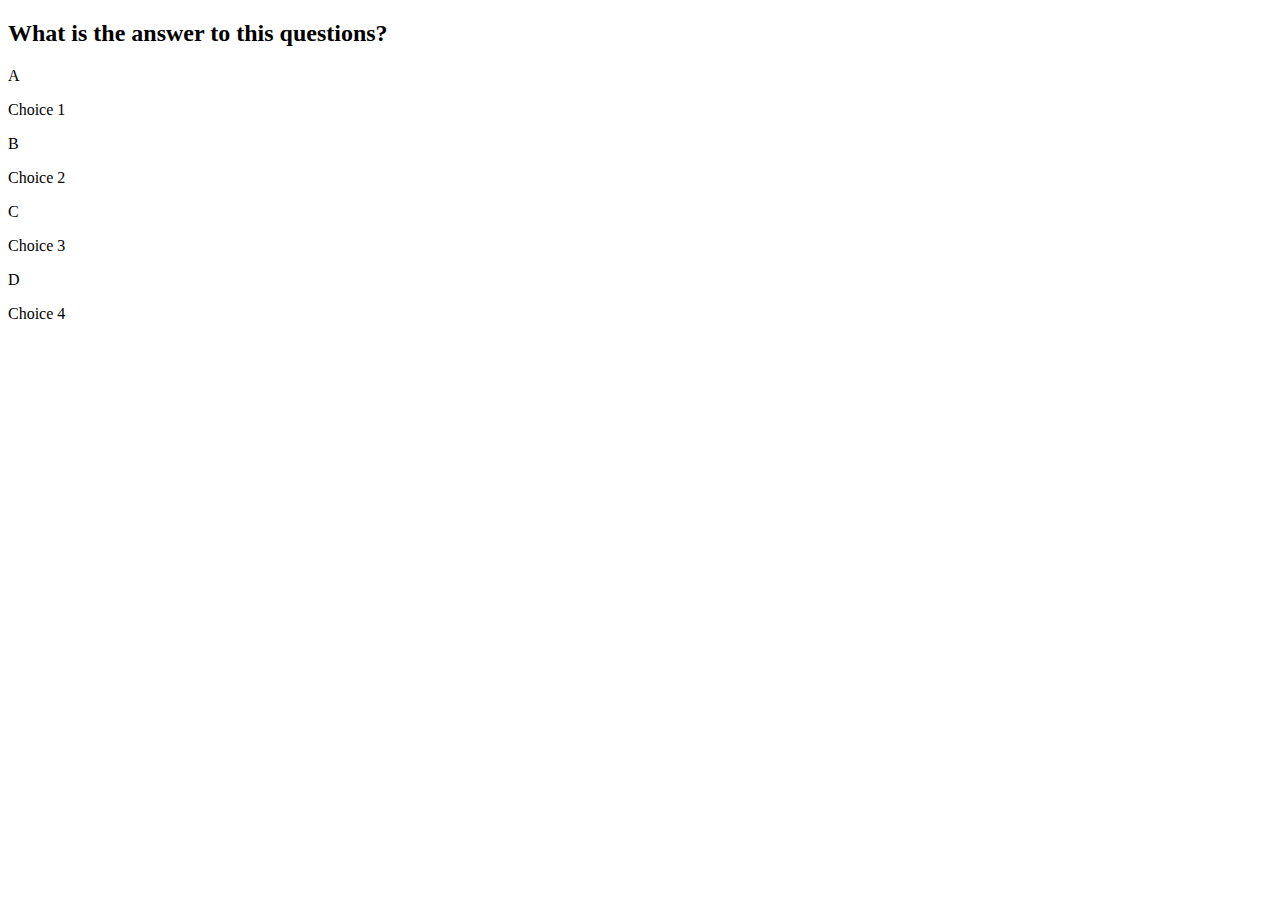
==== quiz.html @ 9b292b8f "added css links to quiz.html" ====
<!DOCTYPE html>
<html lang="en">
<head>
    <meta charset="UTF-8">
    <meta name="viewport" content="width=device-width, initial-scale=1.0">
    <meta http-equiv="X-UA-Compatible" content="ie=edge">
    <title>Quiz Game- Play - WCG project</title>
    <link rel="stylesheet" href="app.css" />
    <link rel="stylesheet" href="game.css" />
</head>
<body>
        <div class="container">
                <div id="game" class="justify-center flex-column">
                  <h2 id="quesiton">What is the answer to this questions?</h2>
                  <div class="choice-container">
                    <p class="choice-prefix">A</p>
                    <p class="choice-text" data-number="1">Choice 1</p>
                  </div>
                  <div class="choice-container">
                    <p class="choice-prefix">B</p>
                    <p class="choice-text" data-number="2" >Choice 2</p>
                  </div>
                  <div class="choice-container">
                    <p class="choice-prefix">C</p>
                    <p class="choice-text" data-number="3">Choice 3</p>
                  </div>
                  <div class="choice-container">
                    <p class="choice-prefix">D</p>
                    <p class="choice-text" data-number="4">Choice 4</p>
                  </div>
                </div>
              </div>


              <script src="quiz.js"></script>
</body>
</html>
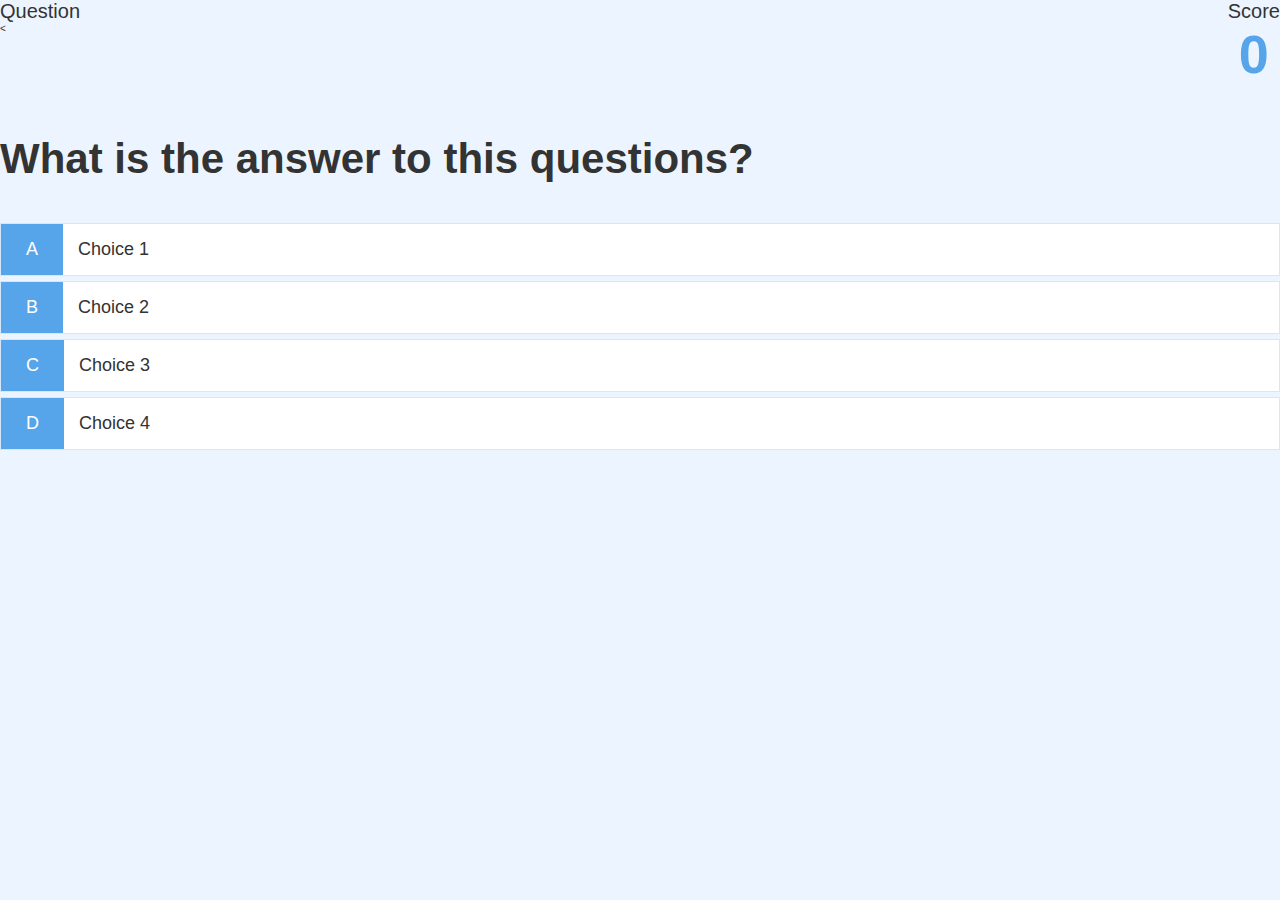
==== commit c19b5c3c: "progress bar" ====
--- a/quiz.html
+++ b/quiz.html
@@ -9,6 +9,28 @@
     <link rel="stylesheet" href="game.css" />
 </head>
 <body>
+        <div class="container">
+                <div id="game" class="justify-center flex-column">
+                  <div id="hud">
+                    <div id="hud-item">
+                            <p id="progressText" class="hud-prefix">
+                        Question
+                      </p>
+
+                      < <div id="progressBar">
+              <div id="progressBarFull"></div>
+            </div>
+          </div>
+                    <div id="hud-item">
+                      <p class="hud-prefix">
+                        Score
+                      </p>
+                      <h1 class="hud-main-text" id="score">
+                        0
+                      </h1>
+                    </div>
+                  </div>
+
         <div class="container">
                 <div id="game" class="justify-center flex-column">
                   <h2 id="quesiton">What is the answer to this questions?</h2>
--- a/app.css
+++ b/app.css
@@ -0,0 +1,42 @@
+:root {
+    background-color: #ecf5ff;
+    font-size: 62.5%;
+  }
+  
+  * {
+    box-sizing: border-box;
+    font-family: Arial, Helvetica, sans-serif;
+    margin: 0;
+    padding: 0;
+    color: #333;
+  }
+  
+  h1,
+  h2,
+  h3,
+  h4 {
+    margin-bottom: 1rem;
+  }
+  
+  h1 {
+    font-size: 5.4rem;
+    color: #56a5eb;
+    margin-bottom: 5rem;
+  }
+  
+  h1 > span {
+    font-size: 2.4rem;
+    font-weight: 500;
+  }
+  
+  h2 {
+    font-size: 4.2rem;
+    margin-bottom: 4rem;
+    font-weight: 700;
+  }
+  
+  h3 {
+    font-size: 2.8rem;
+    font-weight: 500;
+  }
+  --- a/game.css
+++ b/game.css
@@ -0,0 +1,47 @@
+.choice-container {
+    display: flex;
+    margin-bottom: 0.5rem;
+    width: 100%;
+    font-size: 1.8rem;
+    border: 0.1rem solid rgb(86, 165, 235, 0.25);
+    background-color: white;
+  }
+  .choice-container:hover {
+    cursor: pointer;
+    box-shadow: 0 0.4rem 1.4rem 0 rgba(86, 185, 235, 0.5);
+    transform: translateY(-0.1rem);
+    transition: transform 150ms;
+  }
+  
+  .choice-prefix {
+    padding: 1.5rem 2.5rem;
+    background-color: #56a5eb;
+    color: white;
+  }
+  
+  .choice-text {
+    padding: 1.5rem;
+    width: 100%;
+  }
+
+  .correct {
+    background-color: #28a745;
+  }
+  
+  .incorrect {
+    background-color: #dc3545;
+  }
+
+  #hud {
+    display: flex;
+    justify-content: space-between;
+  }
+  
+  .hud-prefix {
+    text-align: center;
+    font-size: 2rem;
+  }
+  
+  .hud-main-text {
+    text-align: center;
+  }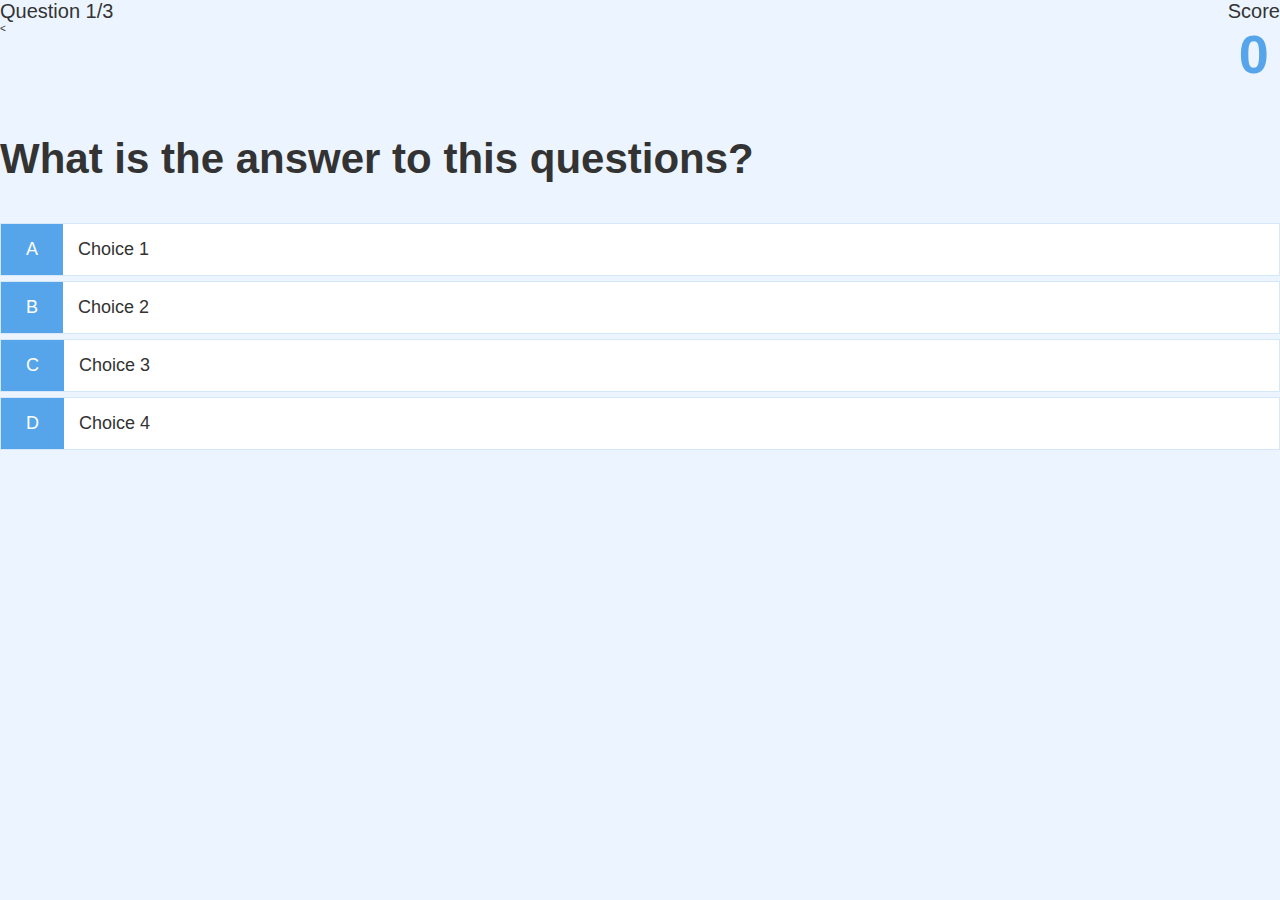
==== commit dbe153e7: "exchanged counter functions for progress function" ====
--- a/quiz.html
+++ b/quiz.html
@@ -31,8 +31,7 @@
                     </div>
                   </div>
 
-        <div class="container">
-                <div id="game" class="justify-center flex-column">
+
                   <h2 id="quesiton">What is the answer to this questions?</h2>
                   <div class="choice-container">
                     <p class="choice-prefix">A</p>
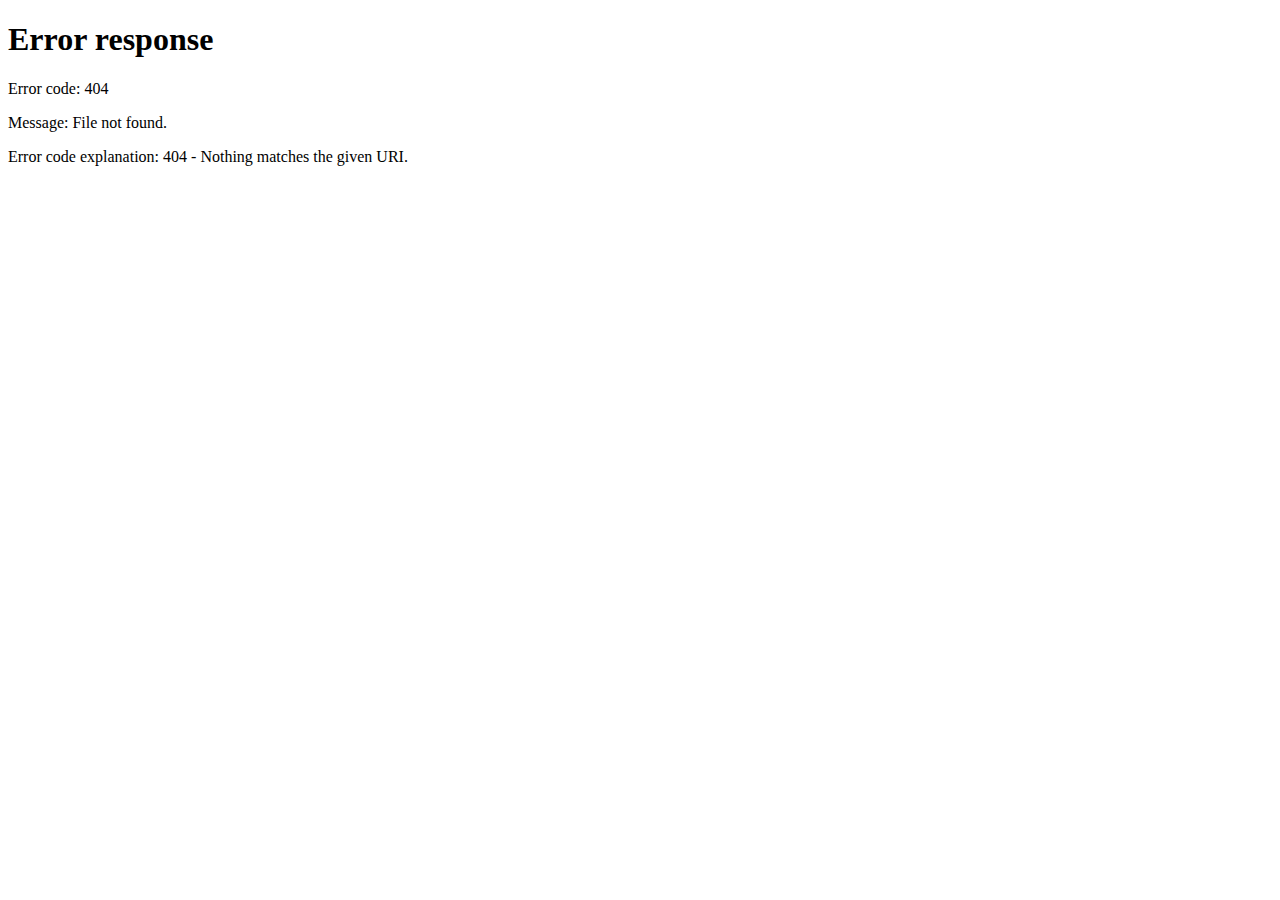
==== commit 51f9f0a6: "buttons and forms css" ====
--- a/quiz.html
+++ b/quiz.html
@@ -17,7 +17,7 @@
                         Question
                       </p>
 
-                      < <div id="progressBar">
+                       <div id="progressBar">
               <div id="progressBarFull"></div>
             </div>
           </div>
--- a/app.css
+++ b/app.css
@@ -39,4 +39,111 @@
     font-size: 2.8rem;
     font-weight: 500;
   }
-  +  
+  .btn {
+    font-size: 1.8rem;
+    padding: 1rem 0;
+    width: 20rem;
+    text-align: center;
+    border: 0.1rem solid #56a5eb;
+    margin-bottom: 1rem;
+    text-decoration: none;
+    color: #56a5eb;
+    background-color: white;
+  }
+  
+  .btn:hover {
+    cursor: pointer;
+    box-shadow: 0 0.4rem 1.4rem 0 rgba(86, 185, 235, 0.5);
+    transform: translateY(-0.1rem);
+    transition: transform 150ms;
+  }
+  
+  .btn[disabled]:hover {
+    cursor: not-allowed;
+    box-shadow: none;
+    transform: none;
+  }
+
+  .container {
+    width: 100vw;
+    height: 100vh;
+    display: flex;
+    justify-content: center;
+    align-items: center;
+    max-width: 80rem;
+    margin: 0 auto;
+    padding: 2rem;
+  }
+  
+  .container > * {
+    width: 100%;
+  }
+  
+  .flex-column {
+    display: flex;
+    flex-direction: column;
+  }
+  
+  .flex-center {
+    justify-content: center;
+    align-items: center;
+  }
+  
+  .justify-center {
+    justify-content: center;
+  }
+  
+  .text-center {
+    text-align: center;
+  }
+  
+  .hidden {
+    display: none;
+  }
+
+  .btn {
+    font-size: 1.8rem;
+    padding: 1rem 0;
+    width: 20rem;
+    text-align: center;
+    border: 0.1rem solid #56a5eb;
+    margin-bottom: 1rem;
+    text-decoration: none;
+    color: #56a5eb;
+    background-color: white;
+  }
+  
+  .btn:hover {
+    cursor: pointer;
+    box-shadow: 0 0.4rem 1.4rem 0 rgba(86, 185, 235, 0.5);
+    transform: translateY(-0.1rem);
+    transition: transform 150ms;
+  }
+  
+  .btn[disabled]:hover {
+    cursor: not-allowed;
+    box-shadow: none;
+    transform: none;
+  }
+  
+
+  form {
+    width: 100%;
+    display: flex;
+    flex-direction: column;
+    align-items: center;
+  }
+  
+  input {
+    margin-bottom: 1rem;
+    width: 20rem;
+    padding: 1.5rem;
+    font-size: 1.8rem;
+    border: none;
+    box-shadow: 0 0.1rem 1.4rem 0 rgba(86, 185, 235, 0.5);
+  }
+  
+  input::placeholder {
+    color: #aaa;
+  }--- a/game.css
+++ b/game.css
@@ -44,4 +44,17 @@
   
   .hud-main-text {
     text-align: center;
+  }
+
+  #progressBar {
+    width: 20rem;
+    height: 4rem;
+    border: 0.3rem solid #56a5eb;
+    margin-top: 1.5rem;
+  }
+  
+  #progressBarFull {
+    height: 3.4rem;
+    background-color: #56a5eb;
+    width: 0%;
   }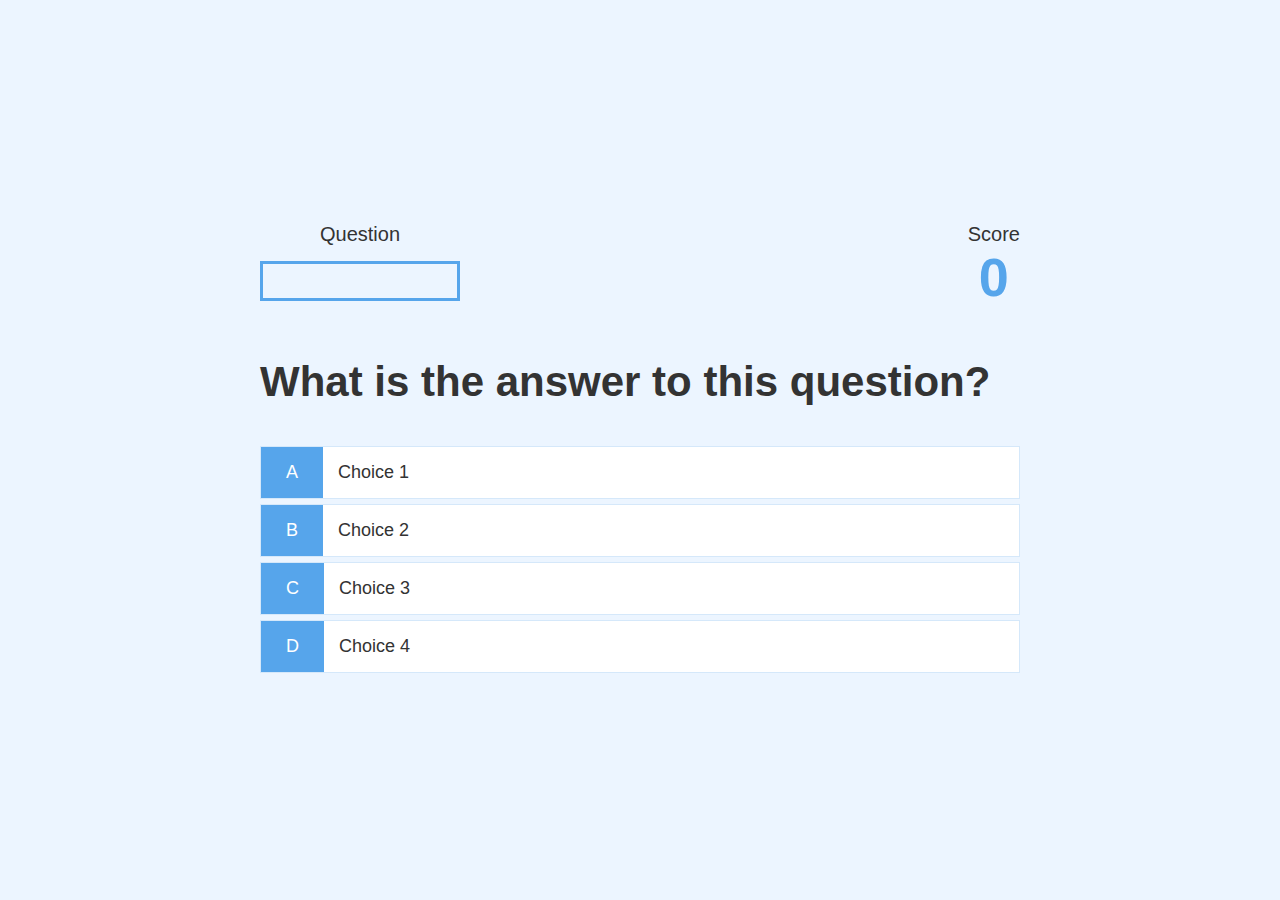
==== commit e3b3560d: "code optimized" ====
--- a/quiz.html
+++ b/quiz.html
@@ -1,58 +1,54 @@
 <!DOCTYPE html>
 <html lang="en">
 <head>
-    <meta charset="UTF-8">
-    <meta name="viewport" content="width=device-width, initial-scale=1.0">
-    <meta http-equiv="X-UA-Compatible" content="ie=edge">
-    <title>Quiz Game- Play - WCG project</title>
-    <link rel="stylesheet" href="app.css" />
-    <link rel="stylesheet" href="game.css" />
+  <meta charset="UTF-8">
+  <meta name="viewport" content="width=device-width, initial-scale=1.0">
+  <meta http-equiv="X-UA-Compatible" content="ie=edge">
+  <title>Quiz Game - Play - WCG project</title>
+  <link rel="stylesheet" href="reset.css">
+  <link rel="stylesheet" href="app.css">
+  <link rel="stylesheet" href="game.css">
 </head>
 <body>
-        <div class="container">
-                <div id="game" class="justify-center flex-column">
-                  <div id="hud">
-                    <div id="hud-item">
-                            <p id="progressText" class="hud-prefix">
-                        Question
-                      </p>
-
-                       <div id="progressBar">
-              <div id="progressBarFull"></div>
-            </div>
+  <main class="container">
+    <div id="game" class="justify-center flex-column">
+      <div id="hud">
+        <div id="hud-item">
+          <p id="progressText" class="hud-prefix">
+            Question
+          </p>
+          <div id="progressBar">
+            <div id="progressBarFull"></div>
           </div>
-                    <div id="hud-item">
-                      <p class="hud-prefix">
-                        Score
-                      </p>
-                      <h1 class="hud-main-text" id="score">
-                        0
-                      </h1>
-                    </div>
-                  </div>
-
-
-                  <h2 id="quesiton">What is the answer to this questions?</h2>
-                  <div class="choice-container">
-                    <p class="choice-prefix">A</p>
-                    <p class="choice-text" data-number="1">Choice 1</p>
-                  </div>
-                  <div class="choice-container">
-                    <p class="choice-prefix">B</p>
-                    <p class="choice-text" data-number="2" >Choice 2</p>
-                  </div>
-                  <div class="choice-container">
-                    <p class="choice-prefix">C</p>
-                    <p class="choice-text" data-number="3">Choice 3</p>
-                  </div>
-                  <div class="choice-container">
-                    <p class="choice-prefix">D</p>
-                    <p class="choice-text" data-number="4">Choice 4</p>
-                  </div>
-                </div>
-              </div>
-
-
-              <script src="quiz.js"></script>
+        </div>
+        <div id="hud-item">
+          <p class="hud-prefix">
+            Score
+          </p>
+          <h1 class="hud-main-text" id="score">
+            0
+          </h1>
+        </div>
+      </div>
+      <h2 id="question">What is the answer to this question?</h2>
+      <div class="choice-container">
+        <p class="choice-prefix">A</p>
+        <p class="choice-text" data-number="1">Choice 1</p>
+      </div>
+      <div class="choice-container">
+        <p class="choice-prefix">B</p>
+        <p class="choice-text" data-number="2">Choice 2</p>
+      </div>
+      <div class="choice-container">
+        <p class="choice-prefix">C</p>
+        <p class="choice-text" data-number="3">Choice 3</p>
+      </div>
+      <div class="choice-container">
+        <p class="choice-prefix">D</p>
+        <p class="choice-text" data-number="4">Choice 4</p>
+      </div>
+    </div>
+    <script defer src="quiz.js"></script>
+  </main>
 </body>
-</html>+</html>
